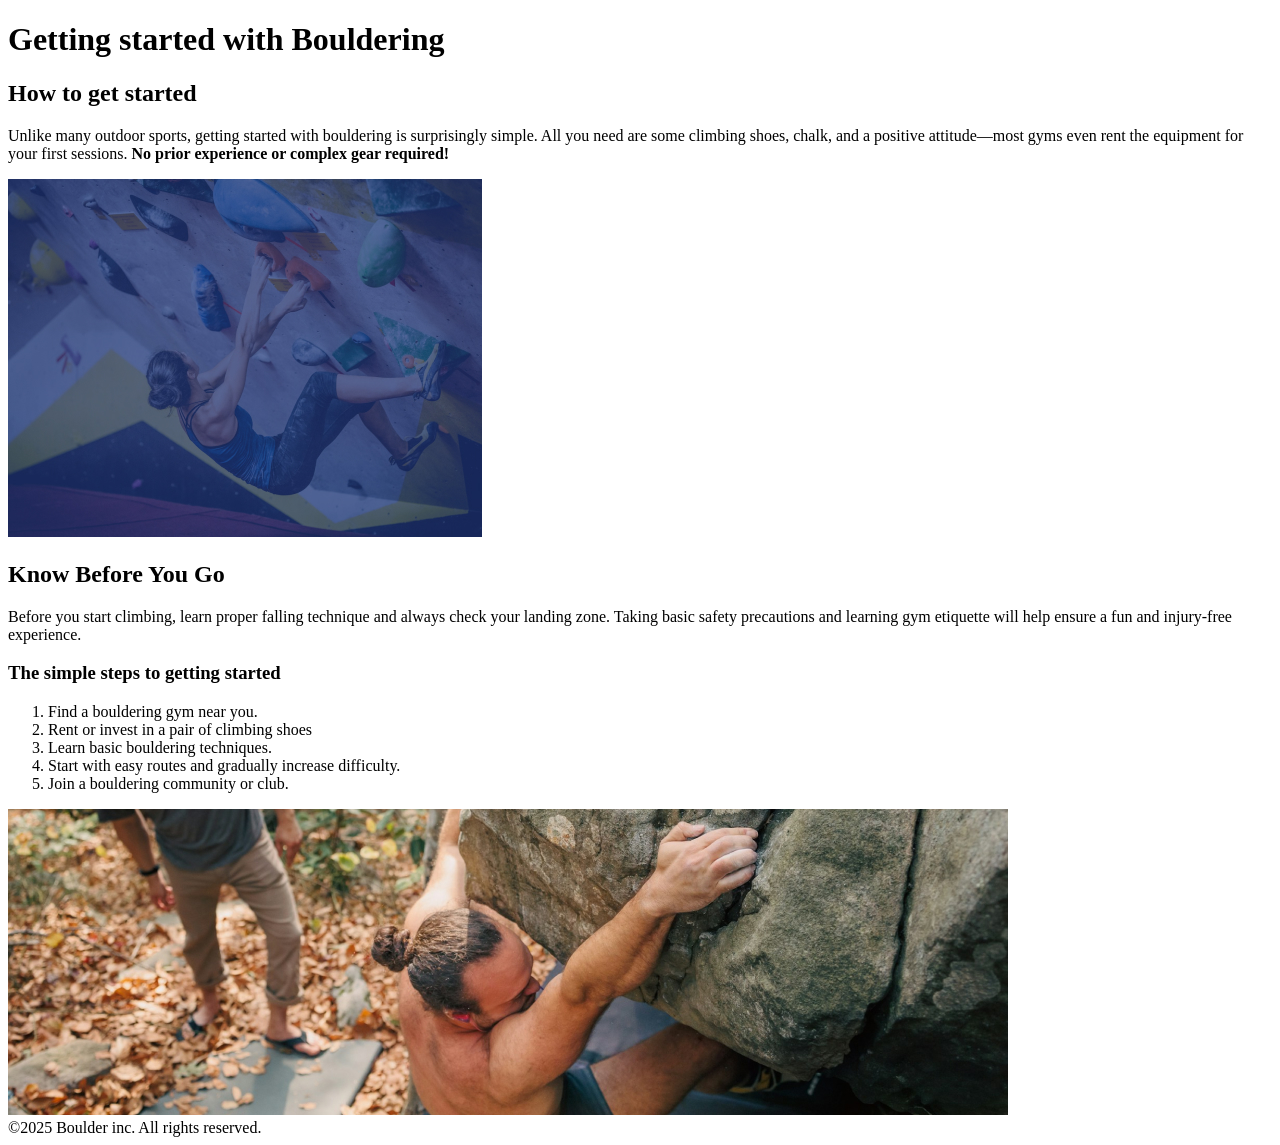
==== getting-started.html @ 3f53f7af "updates added a second page,added hyperlinks, added image, working on css now" ====
<!DOCTYPE html>
<html>
    <head><title>Bouldering</title></head>

    <body>
        <header>
            <!--This is where the logo is-->
        </header>

        <main>
            <h1>Getting started with Bouldering</h1>

            <section>
                <h2>How to get started</h2>

                <p>Unlike many outdoor sports, getting started with bouldering is surprisingly simple. All you need are some climbing shoes, chalk, and a positive attitude—most gyms even rent the equipment for your first sessions.<strong> No prior experience or complex gear required!</strong></p>
            </section>

            <section>
                <img src="images\simple-steps.jpg" alt="a female climbing">
                <h2>Know Before You Go</h2>

                <p>
                    Before you start climbing, learn proper falling technique and always check your landing zone. Taking basic safety precautions and learning gym etiquette will help ensure a fun and injury-free experience.
                </p>

            </section>

            <section>
                <h3>The simple steps to getting started</h3>
                <ol>
                    <li>Find a bouldering gym near you.</li>
                    <li>Rent or invest in a pair of climbing shoes</li>
                    <li>Learn basic bouldering techniques.</li>
                    <li>Start with easy routes and gradually increase difficulty.</li>
                    <li>Join a bouldering community or club.</li>
                </ol>
            </section>
            <img src="images\getting-started-outdoors.jpg" alt="A man hanging">

        </main>
    </body>

    <footer>
        ©2025 Boulder inc. All rights reserved.
    </footer>


</html>
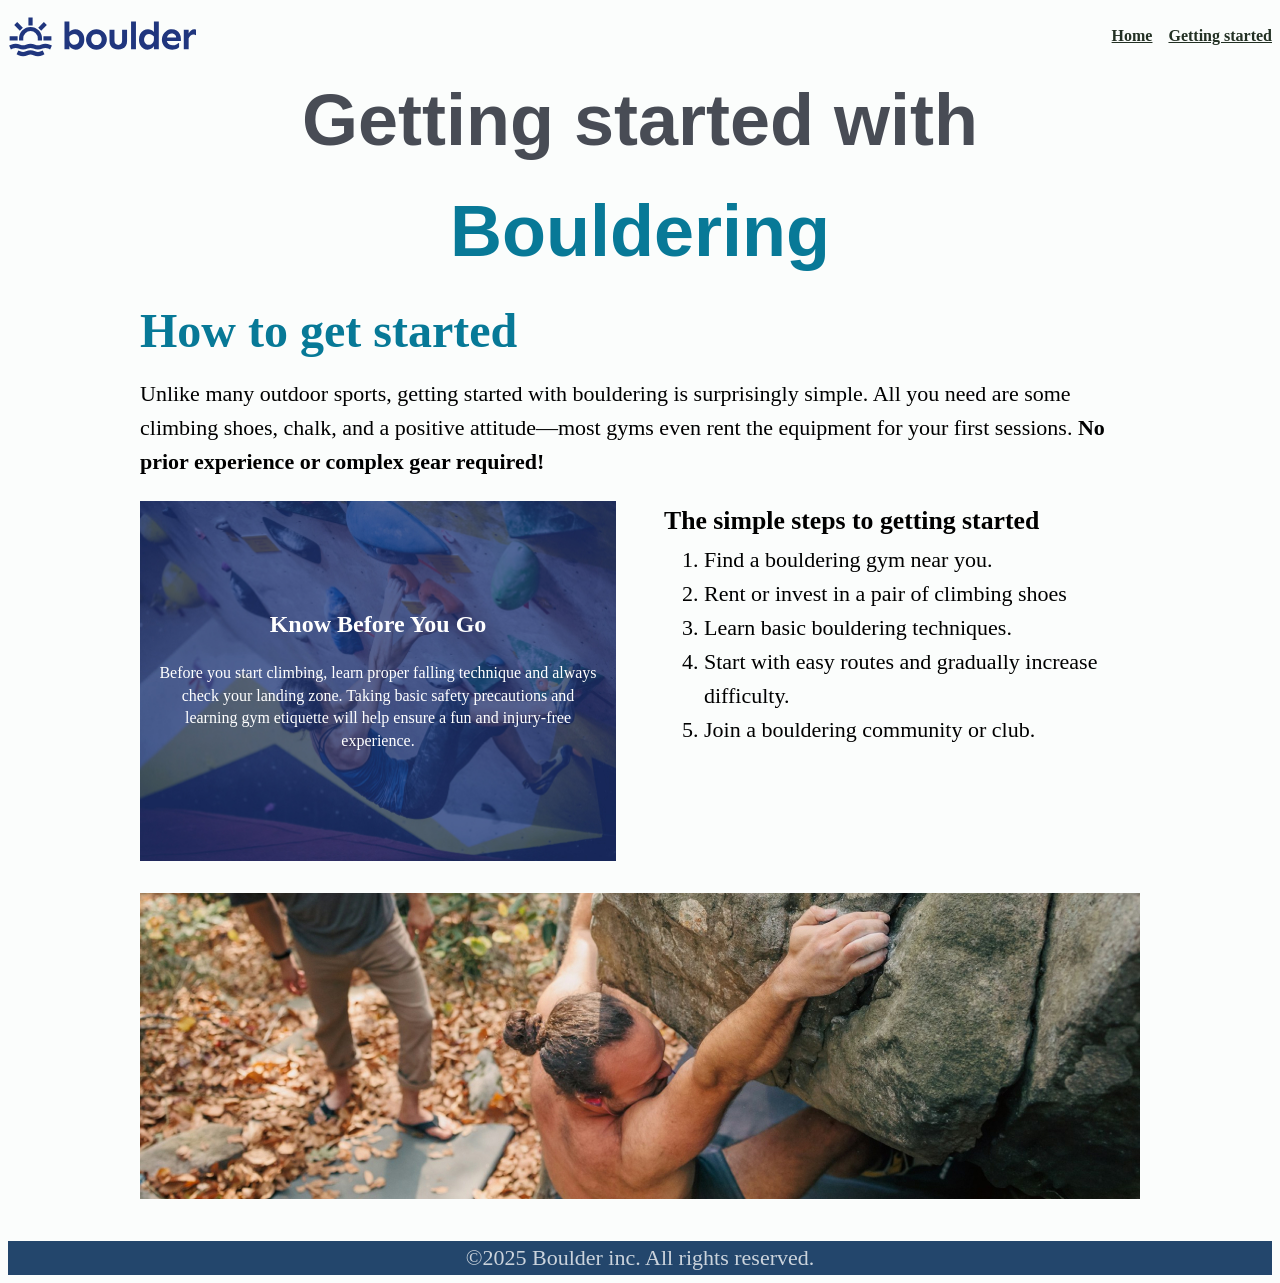
==== commit cf6db9d4: "- Styled the homepage and getting started page to closely match the reference designs. - Added consi" ====
--- a/getting-started.html
+++ b/getting-started.html
@@ -3,40 +3,58 @@
     <head><title>Bouldering</title></head>
 
     <body>
+        <head>
+            <title>My first website!</title>
+            <link href="css/style.css" rel="stylesheet"> 
+            <!--link the css file to html -->
+        </head>
+
         <header>
-            <!--This is where the logo is-->
+            <img src="images/logo.svg" alt="The boulder logo">
+            <div class="simple-menu">
+                <p><strong>
+                    <a href="https://www.youtube.com/watch?v=6yp8fEU00aM&list=RD6yp8fEU00aM&start_radio=1">Home</a>
+                    <a href="https://www.youtube.com/watch?v=6yp8fEU00aM&list=RD6yp8fEU00aM&start_radio=1">Getting started</a>
+                </strong></p>
+            </div>
         </header>
 
         <main>
-            <h1>Getting started with Bouldering</h1>
 
-            <section>
-                <h2>How to get started</h2>
+            <h1 class="pg2header">Getting started with <span class='bouldering'>Bouldering </span></h1>
+
+            <section class="pg2h2">
+                <h2 class="h2der">How to get started</h2>
 
                 <p>Unlike many outdoor sports, getting started with bouldering is surprisingly simple. All you need are some climbing shoes, chalk, and a positive attitude—most gyms even rent the equipment for your first sessions.<strong> No prior experience or complex gear required!</strong></p>
             </section>
 
-            <section>
-                <img src="images\simple-steps.jpg" alt="a female climbing">
-                <h2>Know Before You Go</h2>
+            <section class="image-container">
+                <div class="image-wrapper">
+                    <img src="images/simple-steps.jpg" alt="a female climbing">
+                    <div class="overlay-text">
+                        <h3>Know Before You Go</h3>
+                        <p>
+                            Before you start climbing, learn proper falling technique and always check your landing zone. Taking basic safety precautions and learning gym etiquette will help ensure a fun and injury-free experience.
+                        </p>
+                    </div>
+                </div>
 
-                <p>
-                    Before you start climbing, learn proper falling technique and always check your landing zone. Taking basic safety precautions and learning gym etiquette will help ensure a fun and injury-free experience.
-                </p>
-
+                <div class="ordered-list">
+                    <h3>The simple steps to getting started</h3>
+                    <ol>
+                        <li>Find a bouldering gym near you.</li>
+                        <li>Rent or invest in a pair of climbing shoes</li>
+                        <li>Learn basic bouldering techniques.</li>
+                        <li>Start with easy routes and gradually increase difficulty.</li>
+                        <li>Join a bouldering community or club.</li>
+                    </ol>
+                </div>
             </section>
 
-            <section>
-                <h3>The simple steps to getting started</h3>
-                <ol>
-                    <li>Find a bouldering gym near you.</li>
-                    <li>Rent or invest in a pair of climbing shoes</li>
-                    <li>Learn basic bouldering techniques.</li>
-                    <li>Start with easy routes and gradually increase difficulty.</li>
-                    <li>Join a bouldering community or club.</li>
-                </ol>
-            </section>
-            <img src="images\getting-started-outdoors.jpg" alt="A man hanging">
+
+
+            <img src="images/getting-started-outdoors.jpg" alt="A man hanging" class="a-man-climbing">
 
         </main>
     </body>
--- a/css/style.css
+++ b/css/style.css
@@ -0,0 +1,206 @@
+main {
+    max-width: 1000px;
+    margin-inline: auto;
+}
+
+img {
+    max-width: 100%;
+    height: auto;
+}
+
+
+header{
+    font-size: 1rem;
+    display: flex;
+    justify-content: space-between;
+    align-items: center;
+}
+
+
+
+.bouldering{
+    color:#087997 ;
+}
+
+header img {
+    width: 190px;
+    height: auto;
+}
+
+body{
+    background-color: #fbfdfc;
+    font-size: 22px;
+    line-height:1.55
+}
+
+h1 { 
+    color: #484c55;
+    text-align: center;
+    font-size: 4.5rem;
+    font-family:Arial, Helvetica, sans-serif ;
+    margin-top: 0.01rem;
+}
+
+h2{
+    font-size: 3rem;
+    color: #cb731c;
+    margin-bottom: 1.5rem;
+}
+
+.intro {
+    display: grid;
+    grid-template-columns: 1fr 1fr;
+    gap: 5rem;
+    align-items: start;
+}
+
+.intro img {
+    width: 100%;
+    height: auto;
+    display: block;
+}
+
+.intro h2 {
+    margin-top: 0;
+}
+
+.intro p {
+    line-height: 1.6;
+}
+
+.benifits{
+    background-color: #087997;
+    color: #eaf4f6;
+    text-align: center;
+    font-family: Arial, Helvetica, sans-serif;
+    font-size: 1.2rem;
+    padding: 0.5rem;
+    margin-top:3rem;
+    margin-bottom:3rem;
+}
+
+.reason {
+    display: grid;
+    grid-template-columns: 1fr 1fr;
+    gap: 5rem;
+    align-items: start;
+}
+
+.reason img {
+    width: 100%;
+    height: auto;
+    display: block;
+}
+
+.reason h2 {
+    color:#087997;
+    margin-top: 0;
+    margin-bottom: 0;
+}
+
+.reason p {
+    line-height: 2rem;
+}
+
+
+a{
+    color:#65b04d ;
+}
+
+.simple-menu strong {
+    display: flex;
+    gap: 1rem;
+}
+
+.simple-menu a {
+    color: #223023;
+}
+
+.pg2h2 h2 {
+    color: #077997;
+    margin-top: 0;
+    margin-bottom: 0.5rem;
+}
+
+.pg2h2 p {
+    margin-top: 0;
+}
+
+.pg2header {
+    margin-top: 0;
+    margin-bottom: 0.4rem;
+}
+
+.h2der{
+    margin-bottom: 0.5rem;
+}
+
+.image-container {
+    display: grid;
+    grid-template-columns: 1fr 1fr;
+    gap: 3rem;
+    align-items: start;
+}
+
+.image-container > div > h3 {
+    margin-top: 0;
+}
+
+.image-wrapper {
+    position: relative;
+}
+
+.image-wrapper img {
+    display: block;
+    width: 100%;
+    height: auto;
+}
+
+.overlay-text {
+    position: absolute;
+    inset: 0;
+
+    display: flex;
+    flex-direction: column;
+    justify-content: center;
+    align-items: center;
+    gap: 1.5rem;
+
+    padding: 1rem;
+    box-sizing: border-box;
+
+    color: white;
+    text-align: center;
+}
+
+.overlay-text h3 {
+    font-size: 1.5rem;
+    line-height: 1.2;
+    margin: 0;
+}
+
+.overlay-text p {
+    font-size: 1rem;
+    line-height: 1.4;
+    margin: 0;
+}
+
+.a-man-climbing{
+    margin-top: 2rem;
+    margin-bottom: 2rem;
+}
+
+.ordered-list h3{
+    margin-bottom: 0.1rem;
+}
+
+.ordered-list ol{
+    margin-top: 0rem;
+}
+
+
+footer{
+    text-align: center;
+    color: #cbd3dc;
+    background-color: #23466c;
+}
